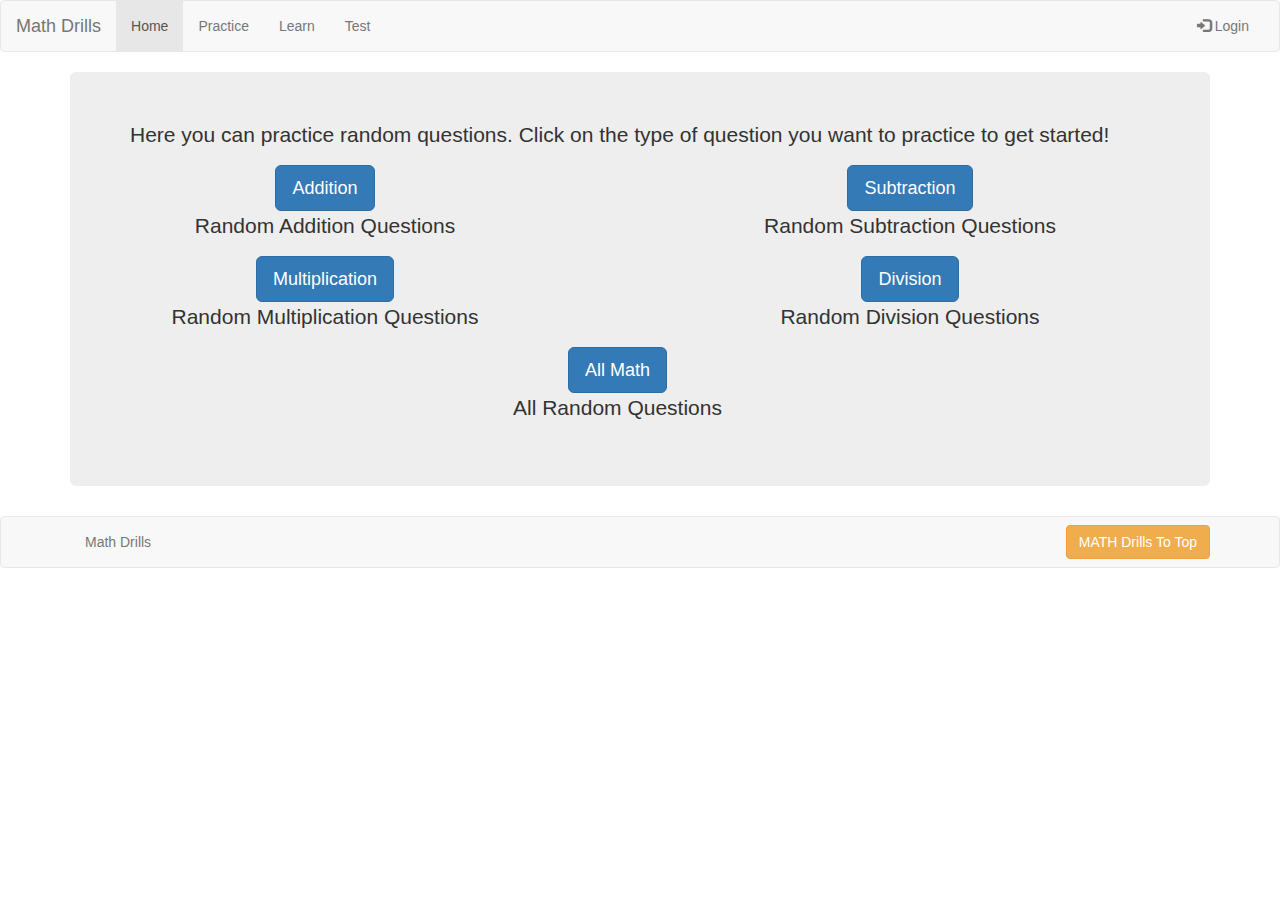
==== practice.html @ 1b5efade "change input="text" to input="tel"" ====
<!DOCTYPE html>
<html>
	<head>
		<!-- This is added online -->
		<title>Math Drills</title>
		<!-- Mobile -->
		<meta name = "viewport" content="width=device-width,initial-scale= 1.0">
		<link href = "css/bootstrap.min.css" rel = "stylesheet">
		<link href = "css/styles.css" rel = "stylesheet">
		<link rel="stylesheet" href="http://maxcdn.bootstrapcdn.com/bootstrap/3.3.5/css/bootstrap.min.css">
	</head>
	<body  >
		<!--onload = "document.getElementById('timeTableDrills').style.display ='none'" -->
<div class="navbar navbar-default">
  <div id ="top" class="container-fluid">
    <div class="navbar-header">
      <button type="button" class="navbar-toggle" data-toggle="collapse" data-target="#myNavbar">
        <span class="icon-bar"></span>
        <span class="icon-bar"></span>
        <span class="icon-bar"></span>                        
      </button>
      <a class="navbar-brand" href="#">Math Drills</a>
    </div>
    <div class="collapse navbar-collapse" id="myNavbar">
      <ul class="nav navbar-nav">
        <li class="active"><a href="index.html">Home</a></li>
        <li><a href="practice.html">Practice</a></li>
        <li><a href="#">Learn</a></li>
        <li><a href="#">Test</a></li>
      </ul>
      <ul class="nav navbar-nav navbar-right">
        <li><a href="#"><span class="glyphicon glyphicon-log-in"></span> Login</a></li>
      </ul>
    </div>
  </div>
</div>
		
		<!-- Question -->
		<div class = "container">
			<div class = "jumbotron" >
				<p >Here you can practice random questions. Click on the type of question you want to practice to get started!</p>
				<div class = "text-center">
					<!-- What to practice -->
					<div class="btn-group" class="btn">
						<div class = "container">
							<div class = "row">
									
                                    <div class = "col-md-4">
                                        <a href="#setupAddition"><input class="btn btn-primary btn-lg" type="button" value="Addition" onclick="show_div('practiceAddition');" ></a>
                                        <p>Random Addition Questions</p>
									</div>
                                    <div class = "col-md-8">
                                        <a href="#setupSubtraction"><input class="btn btn-primary btn-lg" type="button" value="Subtraction" onclick="show_div('practiceSubtraction');" ></a>
                                        <p>Random Subtraction Questions</p>
									</div>
                                       
								</div>
                            <div class = "row">                                 
                                    <div class = "col-md-4">
                                        <a href="#setupMultiplication"><input class="btn btn-primary btn-lg" type="button" value="Multiplication" onclick="show_div('practiceMultiplication');" ></a>
                                        <p>Random Multiplication Questions</p>
									</div>
                                    <div class = "col-md-8">
										<a href="#setupDivision">
                                            <input class="btn btn-primary btn-lg" type="button" value="Division" onclick="show_div('practiceDivision');" ></a>
                                        <p>Random Division Questions</p>
									</div>
								</div>
                             <div class = "row">                                 
                                    <div class = "col-md-10">
                                        <a href="#setupAll">
                                            <input class="btn btn-primary btn-lg" type="button" value="All Math" onclick="show_div('practiceAllMath'); " ></a>
                                        <p>All Random Questions</p>
									</div>
				            </div>
						</div>
	      			</div>
				</div>
			</div>	
		</div>
        <!-- Eveything else will appear below the jumbotron-->
        <div id = "setupAddition" class = "container">
			<div class = "text-center">
				<div class = "practiceMath" id="practiceAddition">
                    <div class="container">
                        <h2>How many addition questions?</h2>
                        <div class="table-responsive">          
                          <table class="table table-bordered table-condensed ">
                            <tbody >
                              <tr>
                                <td align="left"><label class="radio-inline"><input type="radio" name="radioAddition" value='5' checked="checked" >5</label></td>
                                <td align="left"><label class="radio-inline"><input type="radio" name="radioAddition" value='10'>10</label></td>
                                <td align="left"><label class="radio-inline"><input type="radio" name="radioAddition" value='15'>15</label></td>
                                <td align="left"><label class="radio-inline"><input type="radio" name="radioAddition" value='20'>20</label></td>
                                <td align="left"><label class="radio-inline"><input type="radio" name="radioAddition" value='25'>25</label></td>
                              </tr>
                              <tr>
                                <td align="left"><label class="radio-inline"><input type="radio" name="radioAddition" value='30'>30</label></td>
                                <td align="left"><label class="radio-inline"><input type="radio" name="radioAddition" value='35'>35</label></td>
                                <td align="left"><label class="radio-inline"><input type="radio" name="radioAddition" value='40'>40</label></td>
                                <td align="left"><label class="radio-inline"><input type="radio" name="radioAddition" value='45'>45</label></td>
                                <td align="left"><label class="radio-inline"><input type="radio" name="radioAddition" value='50'>50</label></td>
                              </tr>
                            </tbody>
                          </table>
                         </div>	
                    </div>	
                    <div class="container">
                        <h2>Chose the place values?</h2>
                        <div class="table-responsive">          
                          <table class="table table-bordered table-condensed ">
                            <tbody >
                              <tr>
                                <td align="left"><label class="radio-inline"><input type="radio" name="placeValueAddition" value='1' checked="checked">1 + 1</label></td>
                                <td align="left"><label class="radio-inline"><input type="radio" name="placeValueAddition" value='2'>11 + 11</label></td>
                                <td align="left"><label class="radio-inline"><input type="radio" name="placeValueAddition" value='3'>111 + 111</label></td>
                                <td align="left"><label class="radio-inline"><input type="radio" name="placeValueAddition" value='4'>Any place values</label></td>
                              </tr>
                              <tr>
                                <td align="left"><label class="radio-inline"><input type="radio" name="placeValueAddition" value='5'>11 + 1</label></td>
                                <td align="left"><label class="radio-inline"><input type="radio" name="placeValueAddition" value='6'>111 + 1</label></td>
                                <td align="left"><label class="radio-inline"><input type="radio" name="placeValueAddition" value='7'>111 + 11</label></td>
                              </tr>
                            </tbody>
                          </table>
                         </div>
                    </div>
                    <!-- Do I need to add different buttons for every type of practice problem-->
                    <div class="container">
                        <div class="randomSection">
							<input  class="btn btn-success btn-block" type="button" value="Start adding!" onclick="practice('setupAddition','radioAddition','placeValueAddition');" autofocus="autofocus">
							<h5 id="remainingAdditionQuestion"></h5>
							<h3 id="displayAdditionQuestion"></h3>
							<h2 id="additionQuestions"></h2>	
							
							<input class="form-control" id="addingAnswer" type="tel" onkeydown="keyPressed('addingAnswer','confirmationAddition','remainingAdditionQuestion','additionQuestions')">	
							<h2 id="confirmationAddition"></h2> 						
							<input class="btn btn-primary btn-block" type="button" name="enterAddition" value="Enter" onclick="practiceEnterAnswer('addingAnswer','confirmationAddition','remainingAdditionQuestion','additionQuestions');" >
                        </div>
                    </div>     
				</div>
			</div>
		</div>
        <div id = "setupSubtraction" class = "container">
			<div class = "text-center">
				<div class = "practiceMath" id="practiceSubtraction">
                    <div class="container">
                        <h2>How many subtraction questions?</h2>
                        <div class="table-responsive">          
                          <table class="table table-bordered table-condensed ">
                            <tbody >
                              <tr>
                                <td align="left"><label class="radio-inline"><input type="radio" name="radioSubtraction" value='5' checked="checked" >5</label></td>
                                <td align="left"><label class="radio-inline"><input type="radio" name="radioSubtraction" value='10'>10</label></td>
                                <td align="left"><label class="radio-inline"><input type="radio" name="radioSubtraction" value='15'>15</label></td>
                                <td align="left"><label class="radio-inline"><input type="radio" name="radioSubtraction" value='20'>20</label></td>
                                <td align="left"><label class="radio-inline"><input type="radio" name="radioSubtraction" value='25'>25</label></td>
                              </tr>
                              <tr>
                                <td align="left"><label class="radio-inline"><input type="radio" name="radioSubtraction" value='30'>30</label></td>
                                <td align="left"><label class="radio-inline"><input type="radio" name="radioSubtraction" value='35'>35</label></td>
                                <td align="left"><label class="radio-inline"><input type="radio" name="radioSubtraction" value='40'>40</label></td>
                                <td align="left"><label class="radio-inline"><input type="radio" name="radioSubtraction" value='45'>45</label></td>
                                <td align="left"><label class="radio-inline"><input type="radio" name="radioSubtraction" value='50'>50</label></td>
                              </tr>
                            </tbody>
                          </table>
                         </div>	
                    </div>	
                    <div class="container">
                        <h2>Chose the place values?</h2>
                        <div class="table-responsive">          
                          <table class="table table-bordered table-condensed ">
                            <tbody >
                              <tr>
                                <td align="left"><label class="radio-inline"><input type="radio" name="placeValueSubtraction" value='1' checked="checked">1 + 1</label></td>
                                <td align="left"><label class="radio-inline"><input type="radio" name="placeValueSubtraction" value='2'>11 + 11</label></td>
                                <td align="left"><label class="radio-inline"><input type="radio" name="placeValueSubtraction" value='3'>111 + 111</label></td>
                                <td align="left"><label class="radio-inline"><input type="radio" name="placeValueSubtraction" value='4'>Any place values</label></td>
                              </tr>
                              <tr>
                                <td align="left"><label class="radio-inline"><input type="radio" name="placeValueSubtraction" value='5'>11 + 1</label></td>
                                <td align="left"><label class="radio-inline"><input type="radio" name="placeValueSubtraction" value='6'>111 + 1</label></td>
                                <td align="left"><label class="radio-inline"><input type="radio" name="placeValueSubtraction" value='7'>111 + 11</label></td>
                              </tr>
                            </tbody>
                          </table>
                         </div>
                    </div>
                    <!-- Do I need to add different buttons for every type of practice problem-->
                    <div class="container">
						<div class="randomSection">
							<input class="btn btn-success btn-block" type="button" value="Start subtracting!" onclick=" practice('setupSubtraction','radioSubtraction','placeValueSubtraction');" autofocus="autofocus">
							<h5 id="remainingSubtractionQuestion"></h5>
							<h3 id="displaySubtractionQuestion"></h3>
							<h2 id="subtractionQuestions"></h2>	
							<input class="form-control" id="subtractionAnswer" type="tel" onkeydown="keyPressed('subtractionAnswer','confirmationSubtraction','remainingSubtractionQuestion','subtractionQuestions');">		
							<h2 id="confirmationSubtraction"></h2> 
							<input class="btn btn-primary btn-block" type="button" id="enter" value="Enter" onclick="practiceEnterAnswer('subtractionAnswer','confirmationSubtraction','remainingSubtractionQuestion','subtractionQuestions');" >
                        </div>
                    </div>     
				</div>
			</div>
		</div>
        <div id = "setupMultiplication" class = "container">
			<div class = "text-center">
				<div class = "practiceMath" id="practiceMultiplication">
                    <div class="container">
                        <h2>How many multiplication questions?</h2>
                        <div class="table-responsive">          
                          <table class="table table-bordered table-condensed ">
                            <tbody >
                              <tr>
                                <td align="left"><label class="radio-inline"><input type="radio" name="radioMultiplication" value='5' checked="checked" >5</label></td>
                                <td align="left"><label class="radio-inline"><input type="radio" name="radioMultiplication" value='10'>10</label></td>
                                <td align="left"><label class="radio-inline"><input type="radio" name="radioMultiplication" value='15'>15</label></td>
                                <td align="left"><label class="radio-inline"><input type="radio" name="radioMultiplication" value='20'>20</label></td>
                                <td align="left"><label class="radio-inline"><input type="radio" name="radioMultiplication" value='25'>25</label></td>
                              </tr>
                              <tr>
                                <td align="left"><label class="radio-inline"><input type="radio" name="radioMultiplication" value='30'>30</label></td>
                                <td align="left"><label class="radio-inline"><input type="radio" name="radioMultiplication" value='35'>35</label></td>
                                <td align="left"><label class="radio-inline"><input type="radio" name="radioMultiplication" value='40'>40</label></td>
                                <td align="left"><label class="radio-inline"><input type="radio" name="radioMultiplication" value='45'>45</label></td>
                                <td align="left"><label class="radio-inline"><input type="radio" name="radioMultiplication" value='50'>50</label></td>
                              </tr>
                            </tbody>
                          </table>
                         </div>	
                    </div>	
                    <div class="container">
                        <h2>Chose the place values?</h2>
                        <div class="table-responsive">          
                          <table class="table table-bordered table-condensed ">
                            <tbody >
                              <tr>
                                <td align="left"><label class="radio-inline"><input type="radio" name="placeValueMultiplication" value='1' checked="checked">1 + 1</label></td>
                                <td align="left"><label class="radio-inline"><input type="radio" name="placeValueMultiplication" value='2'>11 + 11</label></td>
                                <td align="left"><label class="radio-inline"><input type="radio" name="placeValueMultiplication" value='3'>111 + 111</label></td>
                                <td align="left"><label class="radio-inline"><input type="radio" name="placeValueMultiplication" value='4'>Any place values</label></td>
                              </tr>
                              <tr>
                                <td align="left"><label class="radio-inline"><input type="radio" name="placeValueMultiplication" value='5'>11 + 1</label></td>
                                <td align="left"><label class="radio-inline"><input type="radio" name="placeValueMultiplication" value='6'>111 + 1</label></td>
                                <td align="left"><label class="radio-inline"><input type="radio" name="placeValueMultiplication" value='7'>111 + 11</label></td>
                              </tr>
                            </tbody>
                          </table>
                         </div>
                    </div>
                    <!-- Do I need to add different buttons for every type of practice problem-->
                    <div class="container">
						<div class="randomSection">
							<input class="btn btn-success btn-block" type="button" value="Start Multiplicating!" onclick=" practice('setupMultiplication','radioMultiplication','placeValueMultiplication');" autofocus="autofocus">
							<h5 id="remainingMultiplicationQuestion"></h5>
							<h3 id="displayMultiplicationQuestion"></h3>
							<h2 id="multiplicationQuestions"></h2>	
							<input class="form-control" id="multiplicationAnswer" type="tel" onkeydown="keyPressed('multiplicationAnswer','confirmationMultiplication','remainingMultiplicationQuestion','multiplicationQuestions');">
							<h2 id="confirmationMultiplication"></h2> 
							<input class="btn btn-primary btn-block" type="button" id="enter" value="Enter" onclick="practiceEnterAnswer('multiplicationAnswer','confirmationMultiplication','remainingMultiplicationQuestion','multiplicationQuestions');" > 
						</div>	
                    </div>     
				</div>
			</div>
		</div>
        <div id = "setupDivision" class = "container">
			<div class = "text-center">
				<div class = "practiceMath" id="practiceDivision">
                    <div class="container">
                        <h2>How many division questions?</h2>
                        <div class="table-responsive">          
                          <table class="table table-bordered table-condensed ">
                            <tbody >
                              <tr>
                                <td align="left"><label class="radio-inline"><input type="radio" name="radioDivision" value='5' checked="checked" >5</label></td>
                                <td align="left"><label class="radio-inline"><input type="radio" name="radioDivision" value='10'>10</label></td>
                                <td align="left"><label class="radio-inline"><input type="radio" name="radioDivision" value='15'>15</label></td>
                                <td align="left"><label class="radio-inline"><input type="radio" name="radioDivision" value='20'>20</label></td>
                                <td align="left"><label class="radio-inline"><input type="radio" name="radioDivision" value='25'>25</label></td>
                              </tr>
                              <tr>
                                <td align="left"><label class="radio-inline"><input type="radio" name="radioDivision" value='30'>30</label></td>
                                <td align="left"><label class="radio-inline"><input type="radio" name="radioDivision" value='35'>35</label></td>
                                <td align="left"><label class="radio-inline"><input type="radio" name="radioDivision" value='40'>40</label></td>
                                <td align="left"><label class="radio-inline"><input type="radio" name="radioDivision" value='45'>45</label></td>
                                <td align="left"><label class="radio-inline"><input type="radio" name="radioDivision" value='50'>50</label></td>
                              </tr>
                            </tbody>
                          </table>
                         </div>	
                    </div>	
                    <div class="container" ><!-- class = "practiceMath"-->
                        <h2>Chose the place values?</h2>
                        <div class="table-responsive">          
                          <table class="table table-bordered table-condensed ">
                            <tbody >
                              <tr>
                                <td align="left"><label class="radio-inline"><input type="radio" name="placeValueDivision" value='1' checked="checked">1 + 1</label></td>
                                <td align="left"><label class="radio-inline"><input type="radio" name="placeValueDivision" value='2'>11 + 11</label></td>
                                <td align="left"><label class="radio-inline"><input type="radio" name="placeValueDivision" value='3'>111 + 111</label></td>
                                <td align="left"><label class="radio-inline"><input type="radio" name="placeValueDivision" value='4'>Any place values</label></td>
                              </tr>
                              <tr>
                                <td align="left"><label class="radio-inline"><input type="radio" name="placeValueDivision" value='5'>11 + 1</label></td>
                                <td align="left"><label class="radio-inline"><input type="radio" name="placeValueDivision" value='6'>111 + 1</label></td>
                                <td align="left"><label class="radio-inline"><input type="radio" name="placeValueDivision" value='7'>111 + 11</label></td>
                              </tr>
                            </tbody>
                          </table>
                         </div>
                    </div>
                    <!-- Do I need to add different buttons for every type of practice problem-->
                    <div class="container" class = "practiceMath">
						<div class="randomSection">
							<input class="btn btn-success btn-block" type="button" value="Start Dividing!"  onclick="practice('setupDivision','radioDivision','placeValueDivision');" autofocus="autofocus">
							<h5 id="remainingDivisionQuestion"></h5>
							<h3 id="displayDivisionQuestion"></h3>
							<h2 id="divisionQuestions"></h2>	
							<input class="form-control" id="divisionAnswer" type="tel" onkeydown="keyPressed('divisionAnswer','confirmationDivision','remainingDivisionQuestion','divisionQuestions');">
							<h2 id="confirmationDivision"></h2>   
							<input class="btn btn-primary btn-block" type="button" id="enter" value="Enter" onclick="practiceEnterAnswer('divisionAnswer','confirmationDivision','remainingDivisionQuestion','divisionQuestions');" >
                        </div>
                    </div>     
				</div>
			</div>
		</div>
		<div id = "setupAll" class = "container">
			<div class = "text-center">
				<div class = "practiceMath" id="practiceAllMath">
                    <div class="container" >
                        <h2>How many questions?</h2>
                        <div class="table-responsive">          
                          <table class="table table-bordered table-condensed ">
                            <tbody >
                              <tr>
                                <td align="left"><label class="radio-inline"><input type="radio" name="numberOfQuestionsOptRadio" value='5' checked="checked" >5</label></td>
                                <td align="left"><label class="radio-inline"><input type="radio" name="numberOfQuestionsOptRadio" value='10'>10</label></td>
                                <td align="left"><label class="radio-inline"><input type="radio" name="numberOfQuestionsOptRadio" value='15'>15</label></td>
                                <td align="left"><label class="radio-inline"><input type="radio" name="numberOfQuestionsOptRadio" value='20'>20</label></td>
                                <td align="left"><label class="radio-inline"><input type="radio" name="numberOfQuestionsOptRadio" value='25'>25</label></td>
                              </tr>
                              <tr>
                                <td align="left"><label class="radio-inline"><input type="radio" name="numberOfQuestionsOptRadio" value='30'>30</label></td>
                                <td align="left"><label class="radio-inline"><input type="radio" name="numberOfQuestionsOptRadio" value='35'>35</label></td>
                                <td align="left"><label class="radio-inline"><input type="radio" name="numberOfQuestionsOptRadio" value='40'>40</label></td>
                                <td align="left"><label class="radio-inline"><input type="radio" name="numberOfQuestionsOptRadio" value='45'>45</label></td>
                                <td align="left"><label class="radio-inline"><input type="radio" name="numberOfQuestionsOptRadio" value='50'>50</label></td>
                              </tr>
                            </tbody>
                          </table>
                         </div>	
                    </div>	
                    <div class="container" >
                        <h2>Chose the place values?</h2>
                        <div class="table-responsive">          
                          <table class="table table-bordered table-condensed ">
                            <tbody >
                              <tr>
                                <td align="left"><label class="radio-inline"><input type="radio" name="placeValueOptRadio" value='1' checked="checked">1 + 1</label></td>
                                <td align="left"><label class="radio-inline"><input type="radio" name="placeValueOptRadio" value='2'>11 + 11</label></td>
                                <td align="left"><label class="radio-inline"><input type="radio" name="placeValueOptRadio" value='3'>111 + 111</label></td>
                                <td align="left"><label class="radio-inline"><input type="radio" name="placeValueOptRadio" value='4'>Any place values</label></td>
                              </tr>
                              <tr>
                                <td align="left"><label class="radio-inline"><input type="radio" name="placeValueOptRadio" value='5'>11 + 1</label></td>
                                <td align="left"><label class="radio-inline"><input type="radio" name="placeValueOptRadio" value='6'>111 + 1</label></td>
                                <td align="left"><label class="radio-inline"><input type="radio" name="placeValueOptRadio" value='7'>111 + 11</label></td>
                              </tr>
                            </tbody>
                          </table>
                         </div>
                    </div>
                    <!-- Do I need to add different buttons for every type of practice problem-->
                    <div class="container" >               
                        <input class="btn btn-success btn-block" type="button" value="Start Random all!"onclick="practice('setupAll','numberOfQuestionsOptRadio','placeValueOptRadio');" autofocus="autofocus">
                        <h5 id="remainingQuestion"></h5>
                        <h3 id="displayQuestion"></h3>
                        <h2 id="allQuestions"></h2>	
                        <input class="form-control" id="allAnswer" type="tel" onkeydown="keyPressed('allAnswer','allConfirmation','remainingQuestion','allQuestions');">
						<h2 id="allConfirmation"></h2>  
                        <input class="btn btn-primary btn-block" type="button" id="enter" value="Enter" onclick="practiceEnterAnswer('allAnswer','allConfirmation','remainingQuestion','allQuestions');" > 
                    </div>     
				</div>
			</div>
		</div>

		<div class = "navbar navbar-default navbar-static-bottom">
			<div class = "container">
				<p class = "navbar-text pull-left">Math Drills</p>
                 <a href="#top" title = "The top of the page" class="navbar-btn btn-warning btn pull-right" type="button" onclick="hideAll(),clearAllText();">MATH Drills To Top</a>
			</div>
           
		</div>
		<!-- <div = class = "navbar navbar-default navbar-static-top"></div> -->
		 
	<!-- Online apis -->
	<script src = "http://ajax.googleapis.com/ajax/libs/jquery/1.10.2/jquery.min.js"></script>
	<script src = "js/bootstrap.js"></script> 
	<script src = "js/mathDrills.js"></script>
	<!-- remove this after testing is done-->
	<script src = "js/tempCode.js"></script>
	
	</body>
</html>
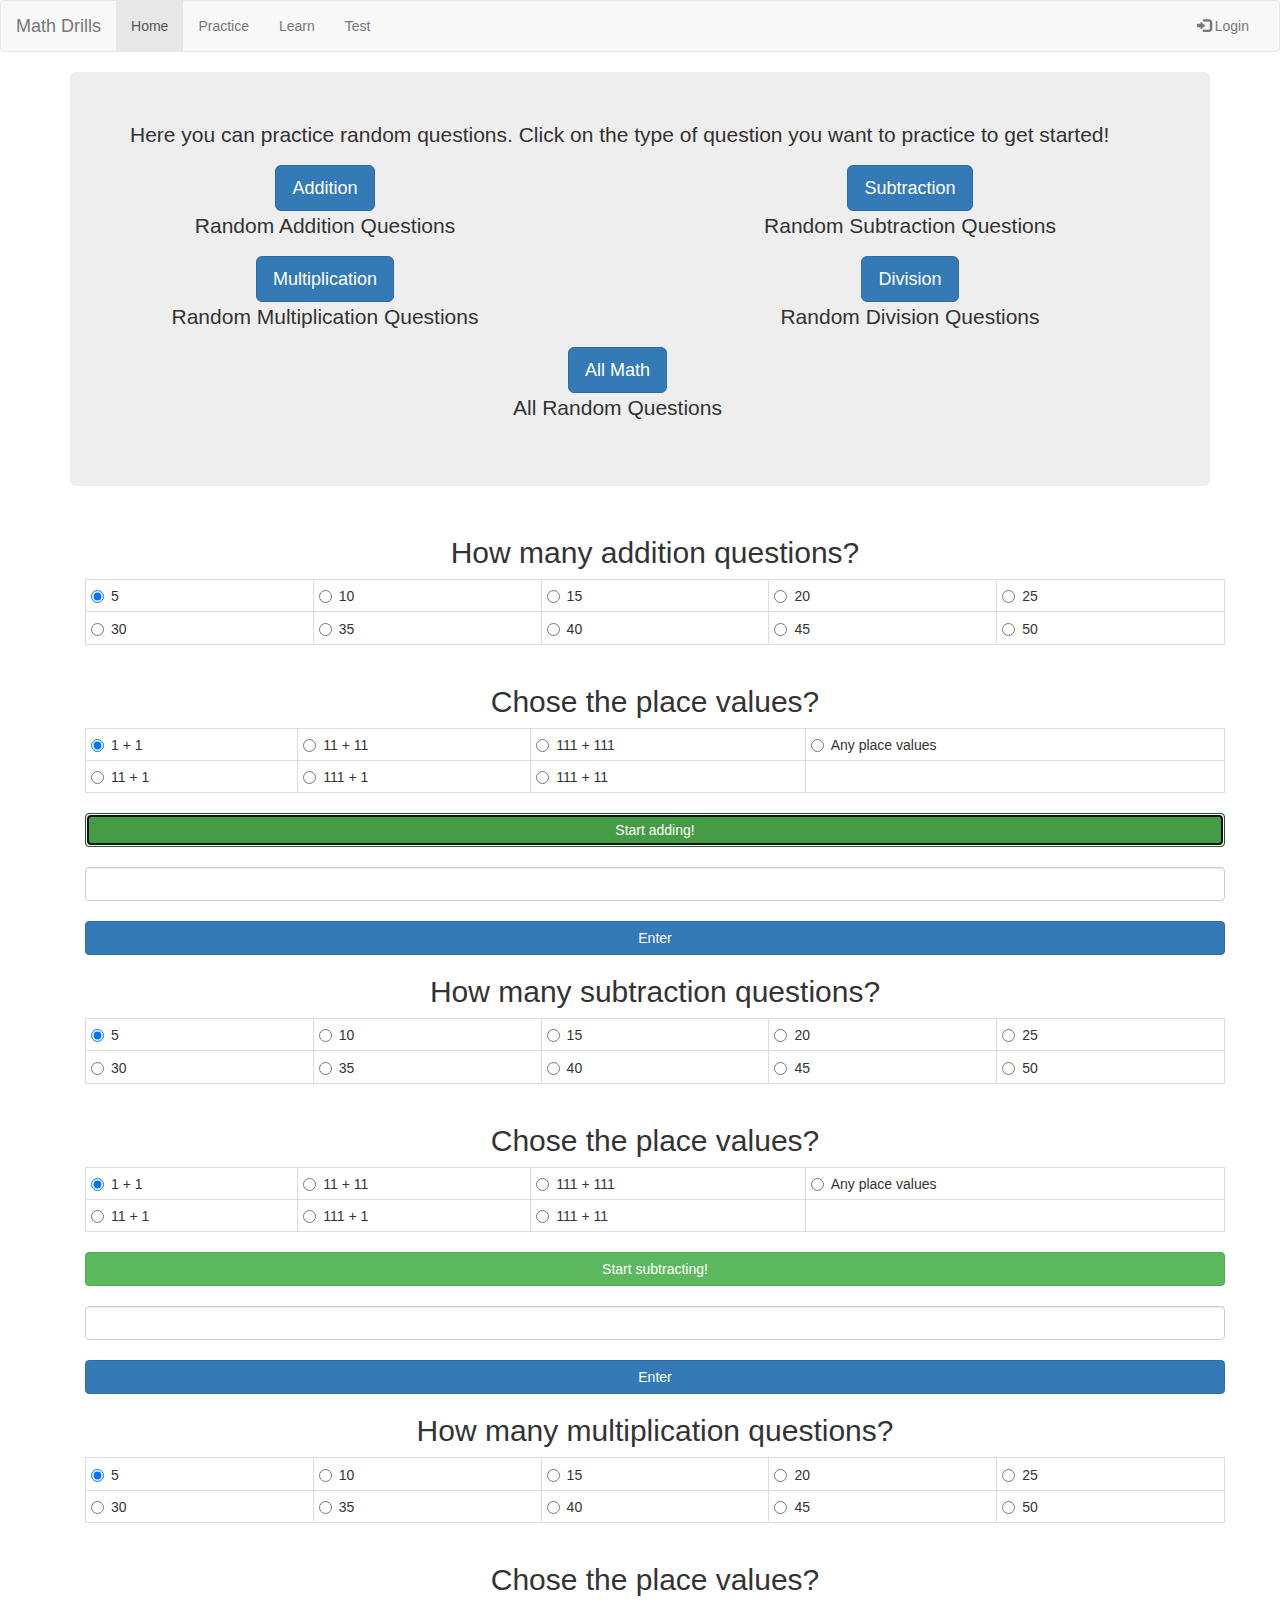
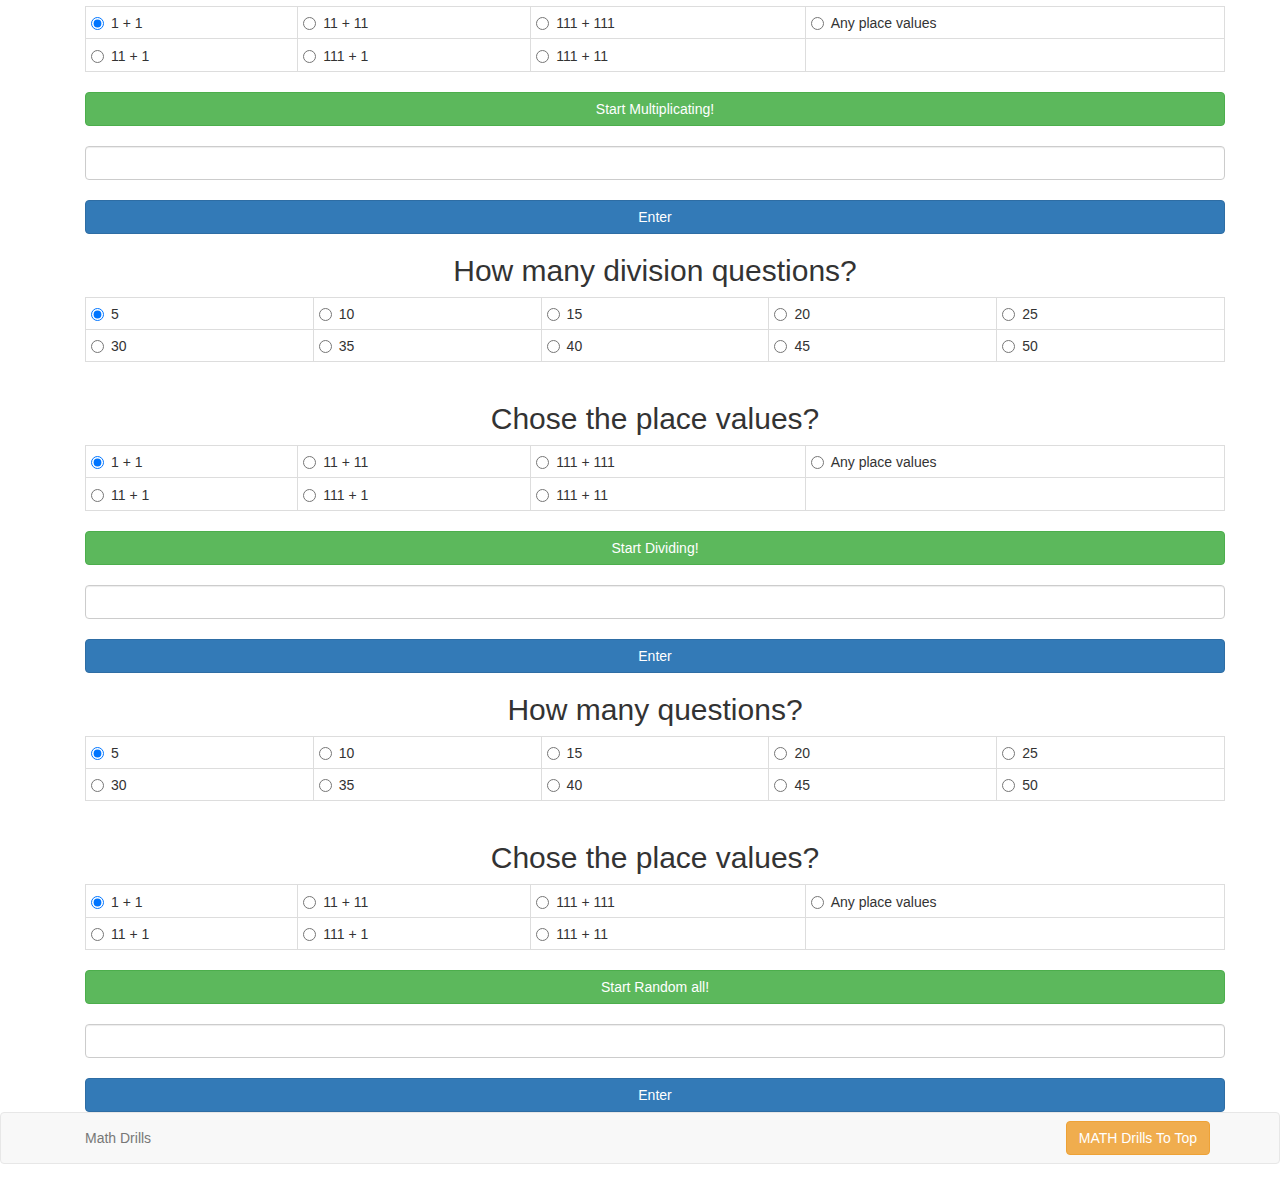
==== commit f42cc722: "last one didn't work trying to change button input to number" ====
--- a/practice.html
+++ b/practice.html
@@ -133,7 +133,7 @@
 							<h3 id="displayAdditionQuestion"></h3>
 							<h2 id="additionQuestions"></h2>	
 							
-							<input class="form-control" id="addingAnswer" type="tel" onkeydown="keyPressed('addingAnswer','confirmationAddition','remainingAdditionQuestion','additionQuestions')">	
+							<input class="form-control" id="addingAnswer" type="inputPhone" onkeydown="keyPressed('addingAnswer','confirmationAddition','remainingAdditionQuestion','additionQuestions')">	
 							<h2 id="confirmationAddition"></h2> 						
 							<input class="btn btn-primary btn-block" type="button" name="enterAddition" value="Enter" onclick="practiceEnterAnswer('addingAnswer','confirmationAddition','remainingAdditionQuestion','additionQuestions');" >
                         </div>
@@ -316,7 +316,7 @@
 							<h5 id="remainingDivisionQuestion"></h5>
 							<h3 id="displayDivisionQuestion"></h3>
 							<h2 id="divisionQuestions"></h2>	
-							<input class="form-control" id="divisionAnswer" type="tel" onkeydown="keyPressed('divisionAnswer','confirmationDivision','remainingDivisionQuestion','divisionQuestions');">
+							<input class="form-control" id="divisionAnswer" type="inputPhone" onkeydown="keyPressed('divisionAnswer','confirmationDivision','remainingDivisionQuestion','divisionQuestions');">
 							<h2 id="confirmationDivision"></h2>   
 							<input class="btn btn-primary btn-block" type="button" id="enter" value="Enter" onclick="practiceEnterAnswer('divisionAnswer','confirmationDivision','remainingDivisionQuestion','divisionQuestions');" >
                         </div>
